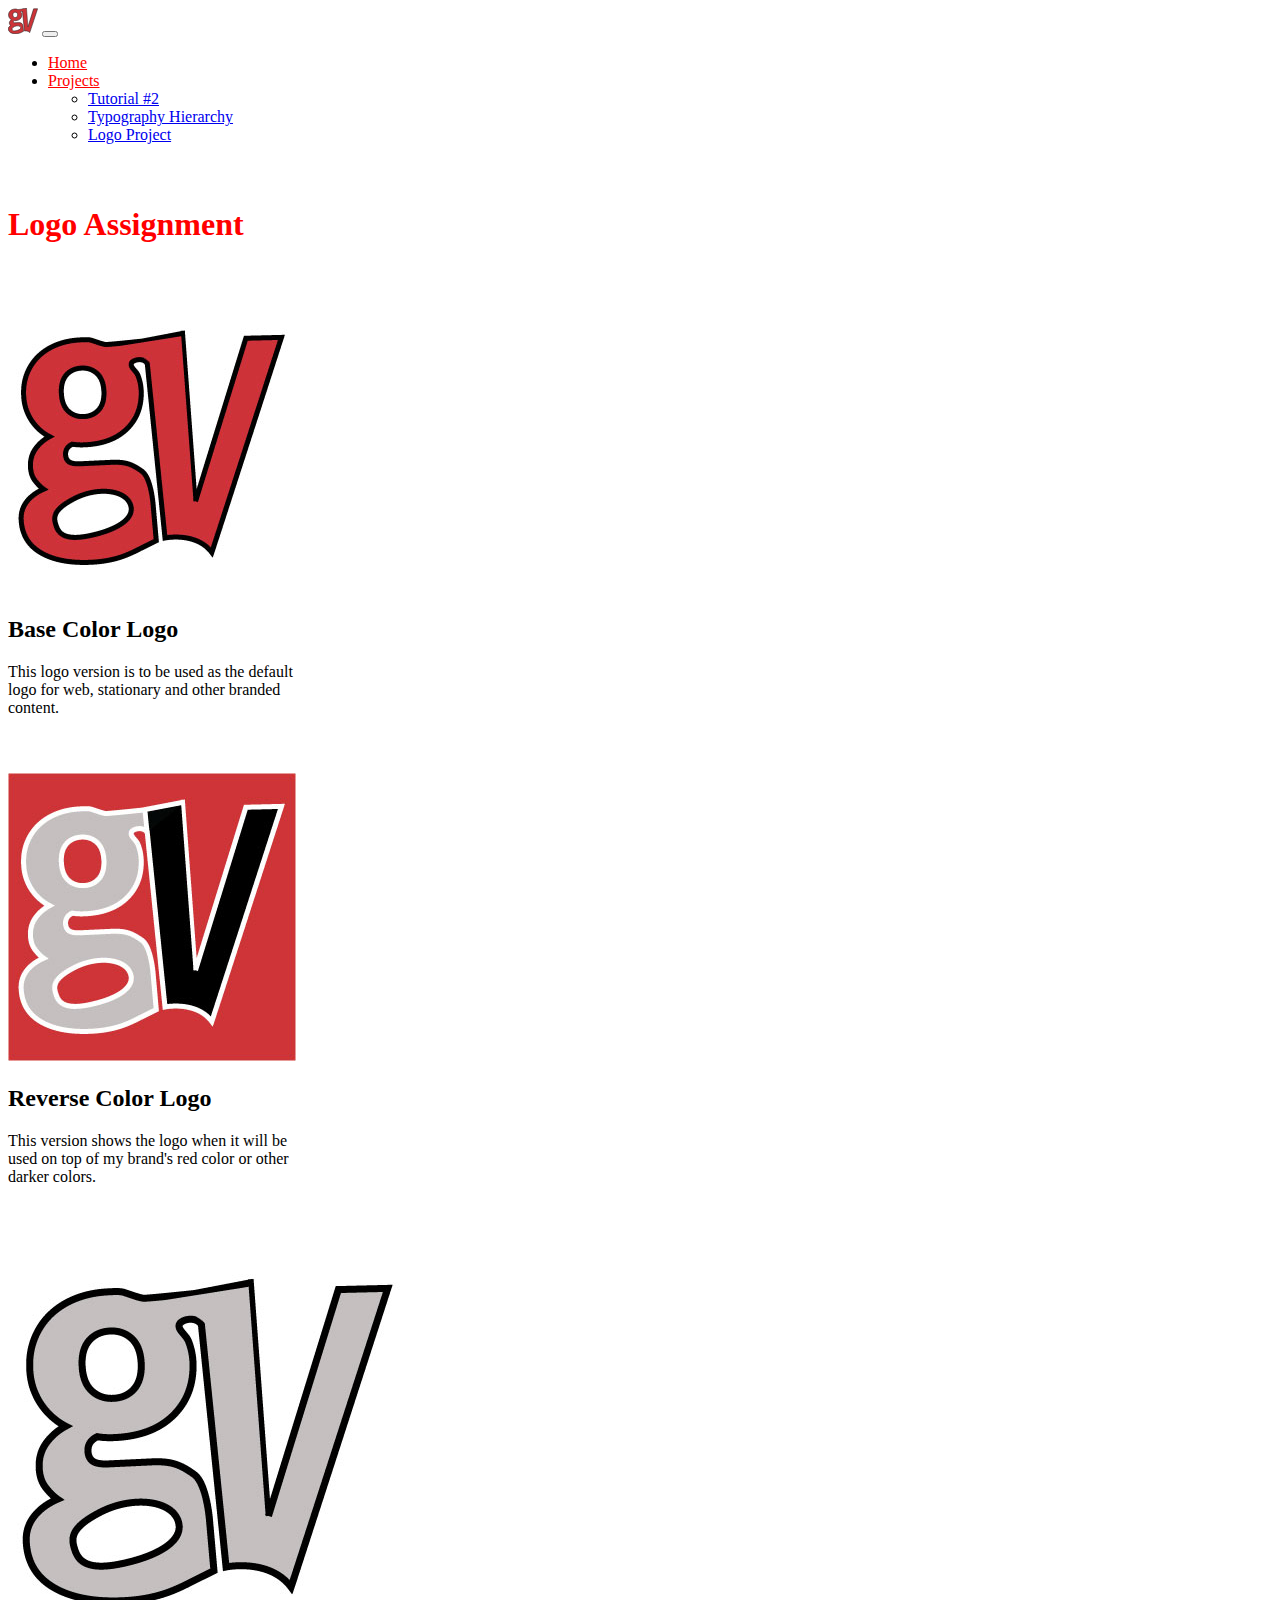
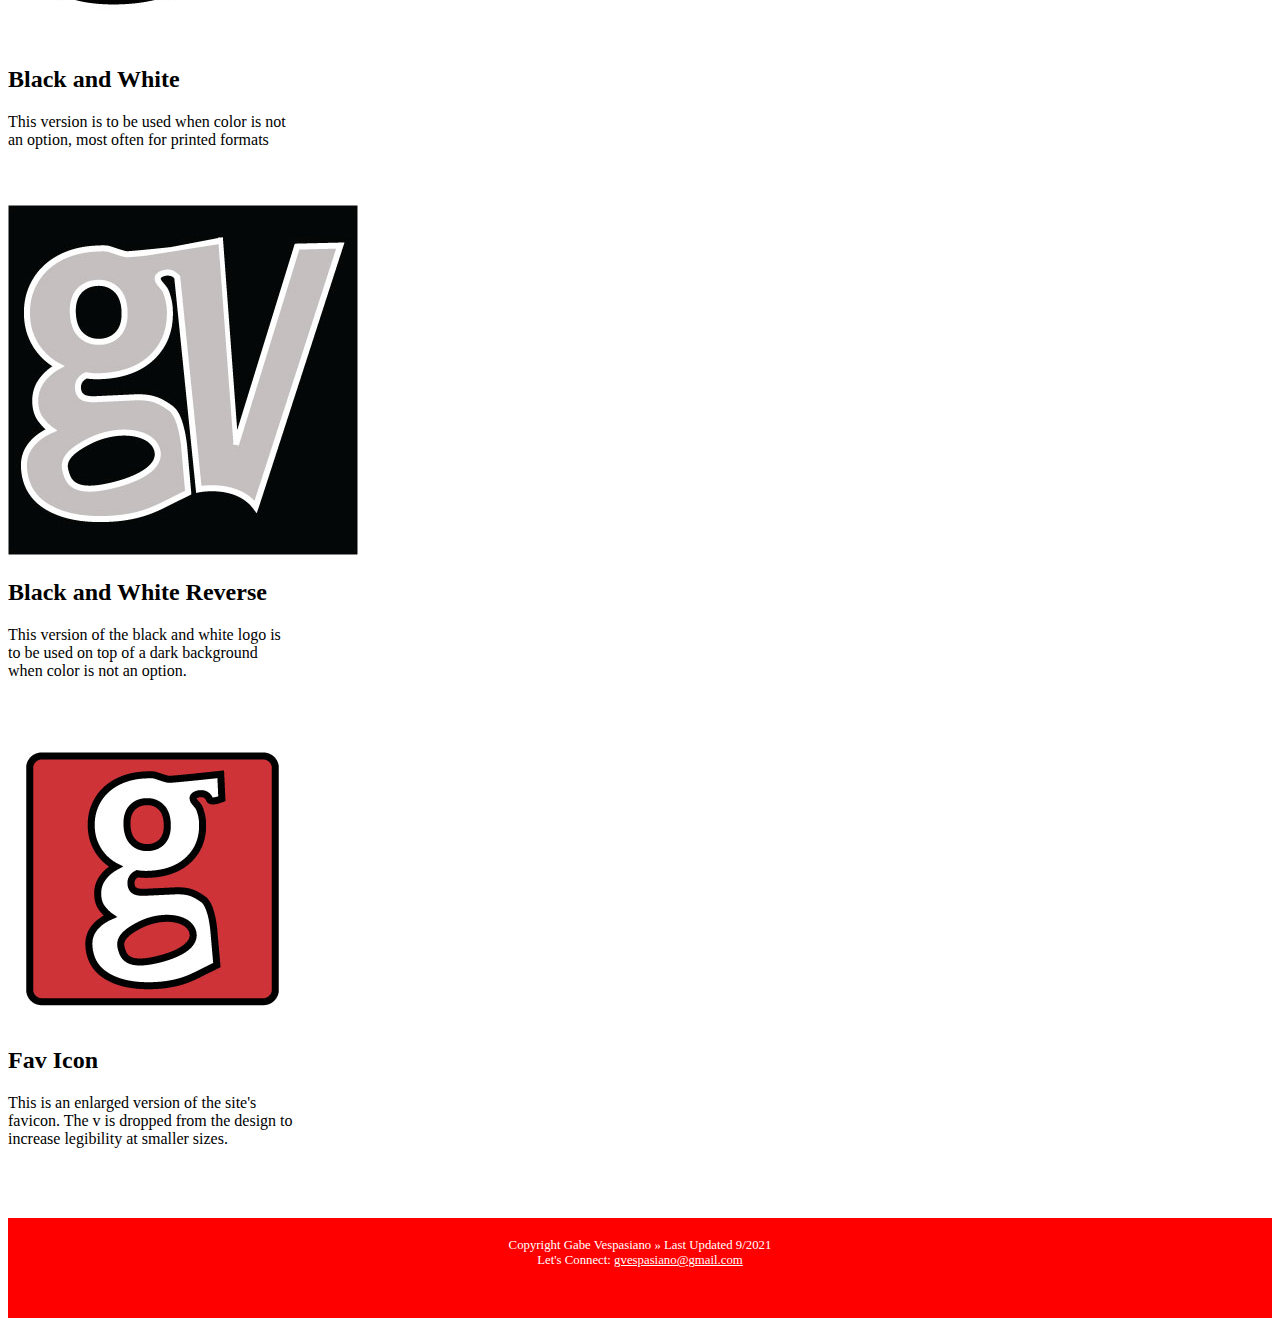
==== projects/logopage.html @ 0af74489 "Logo Project Commit" ====
<!doctype html>
<html lang="en">
  <head>
    <link rel="icon" href="../imgs/FavIcon.ico" type="image/x-icon">
    <!-- Required meta tags -->
    <meta charset="utf-8">
    <meta name="viewport" content="width=device-width, initial-scale=1">

    <!-- Bootstrap CSS -->
    <link href="https://cdn.jsdelivr.net/npm/bootstrap@5.0.2/dist/css/bootstrap.min.css" rel="stylesheet" integrity="sha384-EVSTQN3/azprG1Anm3QDgpJLIm9Nao0Yz1ztcQTwFspd3yD65VohhpuuCOmLASjC" crossorigin="anonymous">
	<link rel="stylesheet" href="../css/gvcss1.css">

    <title>Logo Assignment</title>


  </head>
  <body>
	  	  <!--Navigation-->
<nav class="navbar navbar-expand-lg navbar-dark bg-dark sticky-top">
  <div class="container-fluid">
    <a padding-left="20px" class="navbar-brand" href="../index.html"><img  width="30px" src="../imgs/Logo1.svg"></a>
    <button class="navbar-toggler" type="button" data-bs-toggle="collapse" data-bs-target="#navbarNavDropdown" aria-controls="navbarNavDropdown" aria-expanded="false" aria-label="Toggle navigation">
      <span class="navbar-toggler-icon"></span>
    </button>
    <div class="collapse navbar-collapse" id="navbarNavDropdown">
      <ul class="navbar-nav">
        <li class="nav-item">
          <a class="nav-link" href="../index.html">Home</a>
        </li>
        <li class="nav-item dropdown aria-current=page">
          <a class="nav-link active dropdown-toggle" href="#" id="navbarDropdownMenuLink" role="button" data-bs-toggle="dropdown" aria-expanded="false">
           Projects
          </a>
          <ul class="dropdown-menu" aria-labelledby="navbarDropdownMenuLink">
            <li><a class="dropdown-item" href="../projects/product.html">Tutorial #2</a></li>
            <li><a class="dropdown-item" href="../projects/type.html">Typography Hierarchy</a></li>
            <li><a class="dropdown-item" href="../projects/logopage.html">Logo Project</a></li>
          </ul>
        </li>
      </ul>
    </div>
  </div>
</nav>
<!--END Navigation-->

<div class = "container">
    <div class = "row">
        <h1 style="padding-top:40px;">Logo Assignment</h1>
        
        <div class="col-sm-4" style="padding-top:40px;">
        <div class="card" style="width: 18rem;">
            <img src="../imgs/logo.jpg" class="card-img-top" alt="Gabe's Logo">
            <div class="card-body">
              <p class="card-text"><h2>Base Color Logo</h2>This logo version is to be used as the default logo for web, stationary and other branded content.</p>
            </div>
          </div>
        </div>

        <div class="col-sm-4" style="padding-top:40px;">
            <div class="card" style="width: 18rem;">
                <img src="../imgs/logo_colorr.jpg" class="card-img-top" alt="Gabe's Logo With New Colors">
                <div class="card-body">
                  <p class="card-text"><h2>Reverse Color Logo</h2>This version shows the logo when it will be used on top of my brand's red color or other darker colors.</p>
                </div>
              </div>
            </div>
  
            <div class="col-sm-4" style="padding-top:40px;">
                <div class="card" style="width: 18rem;">
                    <img src="../imgs/logo-bw.jpg" class="card-img-top" alt="Gabe's Logo in Black and White">
                    <div class="card-body">
                      <p class="card-text"><h2>Black and White</h2>This version is to be used when color is not an option, most often for printed formats</p>
                    </div>
                  </div>
                </div>

                <div class="col-sm-4" style="padding-top:40px;">
                    <div class="card" style="width: 18rem;">
                        <img src="../imgs/logo-bwr.jpg" class="card-img-top" alt="Gabe's Logo in Black and White Reversed">
                        <div class="card-body">
                          <p class="card-text"><h2>Black and White Reverse</h2>This version of the black and white logo is to be used on top of a dark background when color is not an option.</p>
                        </div>
                      </div>
                    </div>

                    <div class="col-sm-4" style="padding-top:40px;">
                        <div class="card" style="width: 18rem;">
                            <img src="../imgs/logo_fav.jpg" class="card-img-top" alt="An enlarged version of the site's favicon. It is a lower case g.">
                            <div class="card-body">
                              <p class="card-text"><h2>Fav Icon</h2>This is an enlarged version of the site's favicon. The v is dropped from the design to increase legibility at smaller sizes.</p>
                            </div>
                          </div>
                        </div>




        </div>
        </div>

    </div>
</div>




<br><br><br>
<!--Footer-->
<footer class="footer">
	Copyright Gabe Vespasiano » Last Updated 9/2021
<br>
	Let's Connect: <a href="#"style = "color:white;">gvespasiano@gmail.com</a>
</footer>


    <!-- Option 1: Bootstrap Bundle with Popper -->
    <script src="https://cdn.jsdelivr.net/npm/bootstrap@5.0.2/dist/js/bootstrap.bundle.min.js" integrity="sha384-MrcW6ZMFYlzcLA8Nl+NtUVF0sA7MsXsP1UyJoMp4YLEuNSfAP+JcXn/tWtIaxVXM" crossorigin="anonymous"></script>

  </body>
</html>
---- css/gvcss1.css ----
@charset "UTF-8";


@import url('https://fonts.googleapis.com/css2?family=Manrope:wght@200;300;400;500;600;700;800&display=swap');
@import url('https://fonts.googleapis.com/css2?family=Bebas+Neue&family=Manrope:wght@200;300;400;500;600;700;800&family=Roboto&display=swap');
@import url('https://fonts.googleapis.com/css2?family=Asap+Condensed:ital,wght@0,400;0,500;0,600;0,700;1,400;1,500;1,600;1,700&family=Bebas+Neue&family=Manrope:wght@200;300;400;500;600;700;800&family=Roboto&display=swap');
/* CSS Document */


body h1{
	color:red;
	font-weight:bold;
}
.nav-link{
	color:red !important;
}

.navbar-brand{
	color:red !important;
}
body{
	font-family:raleway;
}

.hcustom{

}
.bg-dark{
	background-color:white !important;
}
.c-container{
	padding-right: 0px;
	padding-left: 0px;
}

.c-caption{
	color: #000000;
}

.text-container{
	max-width:1000px;
}

.gvtext {
	padding-top:20px;
}
.footer{
	background-color: red;
	height:80px;
	color:white;
	text-align:center;
	font-size:.8rem;
	padding-top:20px;
}

.small-width{
	max-width:1200px;
}

.card-container{
	padding-bottom: 20px;
}

.card-footer-cy{
	height: 60px;
}

.btn-primary{
	background-color:red;
	color:white;
	border-color:white;
}

.accordion-button:not(.collapsed) {
	color:white;
	background-color:red;
	box-shadow: inset 0 -1px 0 rgba(0,0,0,.125)
}


/* <!--Example One--> */
.manrope {
	font-family: 'manrope', sans-serif;
	font-size: 16px;
}
h1.manrope{
	font-size: 3.052rem;
}
h2.manrope{
	font-size: 2.441rem;
}
h3.manrope{
	font-size: 1.953rem;
}
h4.manrope{
	font-size: 1.563rem;
}
h5.manrope{
	font-size: 1.25rem
}
h1.manrope, h2.manrope, h3.manrope, h4.manrope, h5.manrope  {
	font-weight: 800;
	color: #0A0049;
	line-height: 1.2;
}
p.manrope {
	color:#353535;
	font-weight: 500;
}
a.manrope {
	color: #0038FF;
}
.bold1{
	font-weight: 800 !important;
}
/* <!--END Example One --> */

/* <!--Example Two--> */
.beba {
	font-family: 'Bebas Neue', cursive;
	font-size: 16px;
}
h1.beba, h2.beba, h3.beba, h4.beba, h5.beba  {
	font-size: font-size: 1.802rem;
	font-weight: 800;
	color: black;
	line-height: 1.2;
}
h1.beba{
	font-size: 4.209rem;
}
h2.beba{
	font-size: 3.157rem;
}
h3.beba{
	font-size: 2.369rem;
}
h4.beba{
	font-size: 1.777rem;
}
h5.beba{
	font-size: 1.333rem;
}
.robo {
	color: black;
	font-weight: 400;
	font-family: roboto;
	font-size: 16px;
}
a.robo {
	color: #0038FF;
}
/* <!--END Example Two --> */


/* <!--Example Three --> */
.asap {
	font-family: 'Asap Condensed', sans-serif;
	font-size: 17px;
}

h1.asap, h2.asap, h3.asap, h4.asap, h5.asap  {
	font-size: font-size: 1.802rem;
	font-weight: 800;
	color: #545454;
	line-height: 1.2;
}
h1.asap{
	font-size: 1.802rem;
}
h2.asap{
	font-size: 1.602rem;
}
h3.asap{
	font-size: 1.424rem;
}
h4.asap{
	font-size: 1.266rem;
}
h5.asap{
	font-size: 1.125rem;
}
p.asap {
	color:#000000;
	font-weight: 500;
	font-size: 1rem;
}
a.asap {
	color: #0038FF;
	font-size: 0.889rem;
}
.bold2{
	font-weight: 700 !important;
}
/* <!--END Example Three --> */




code {
	color: grey;
}
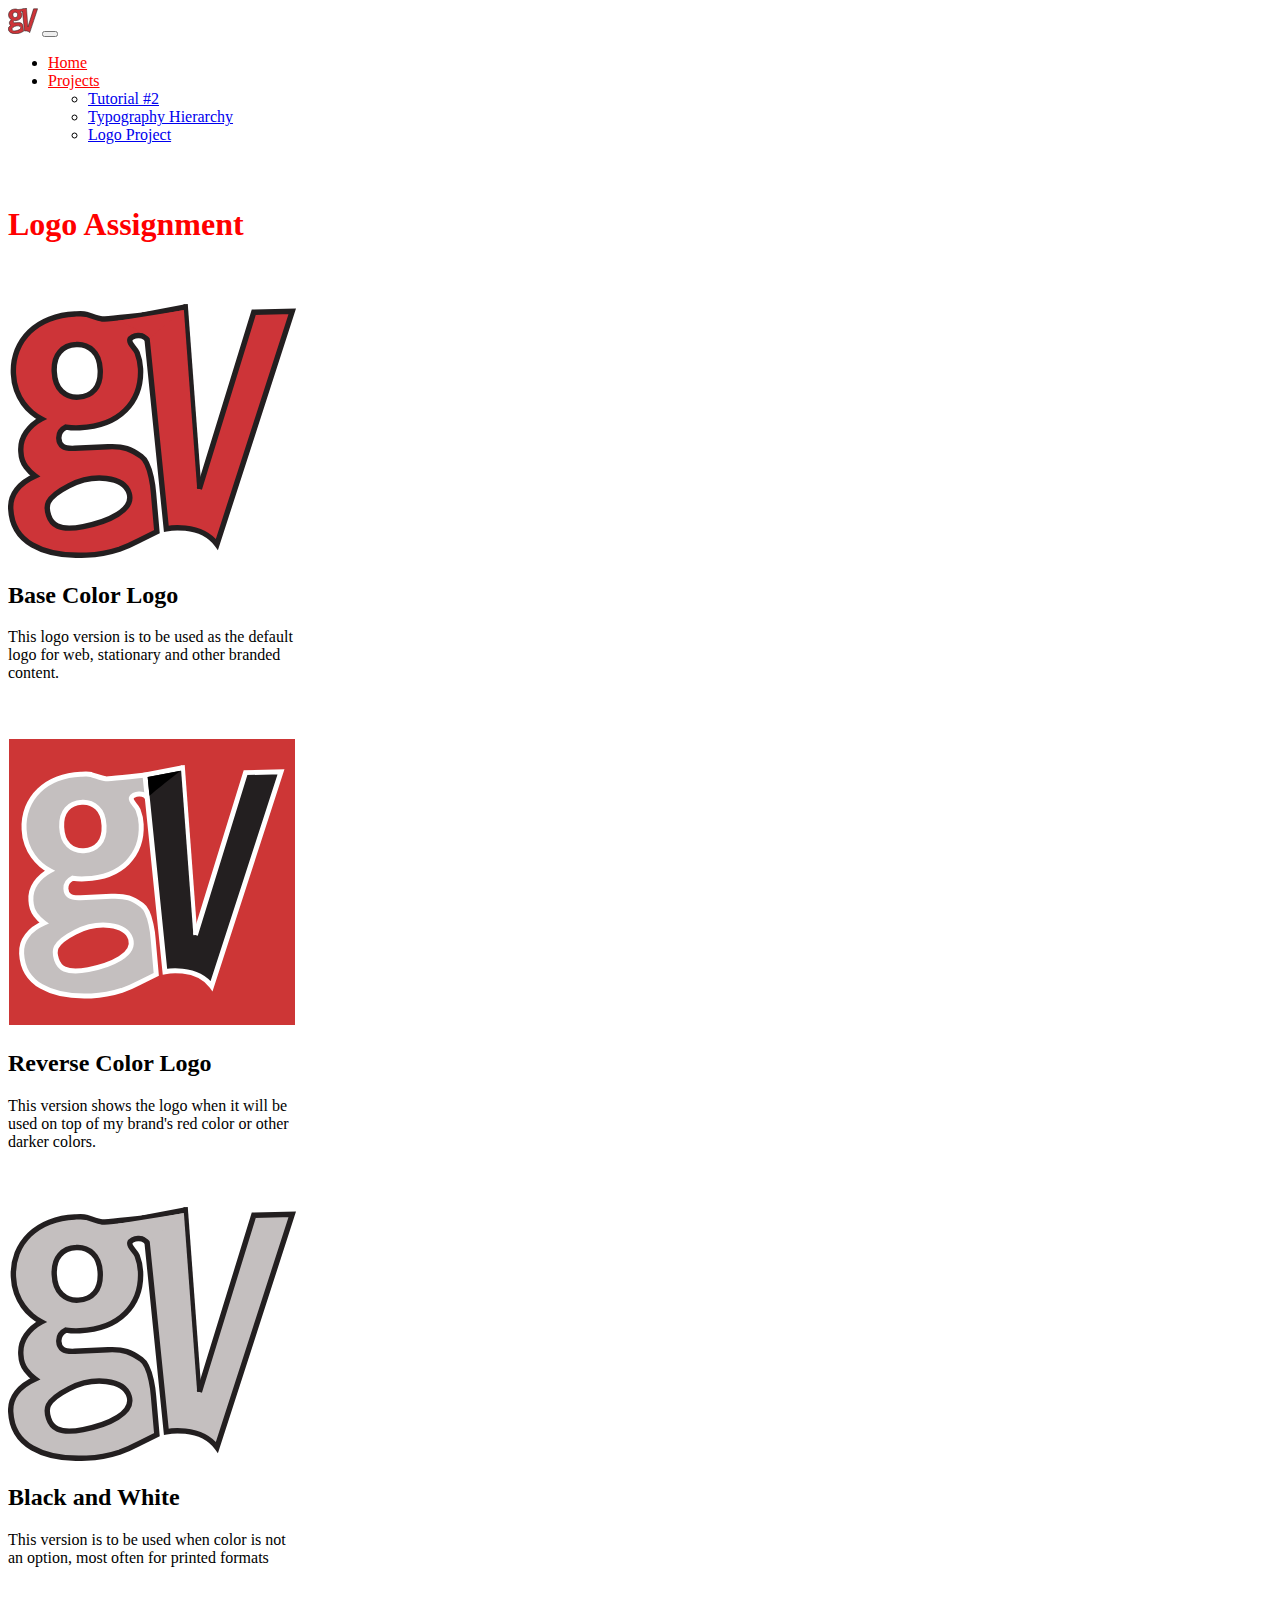
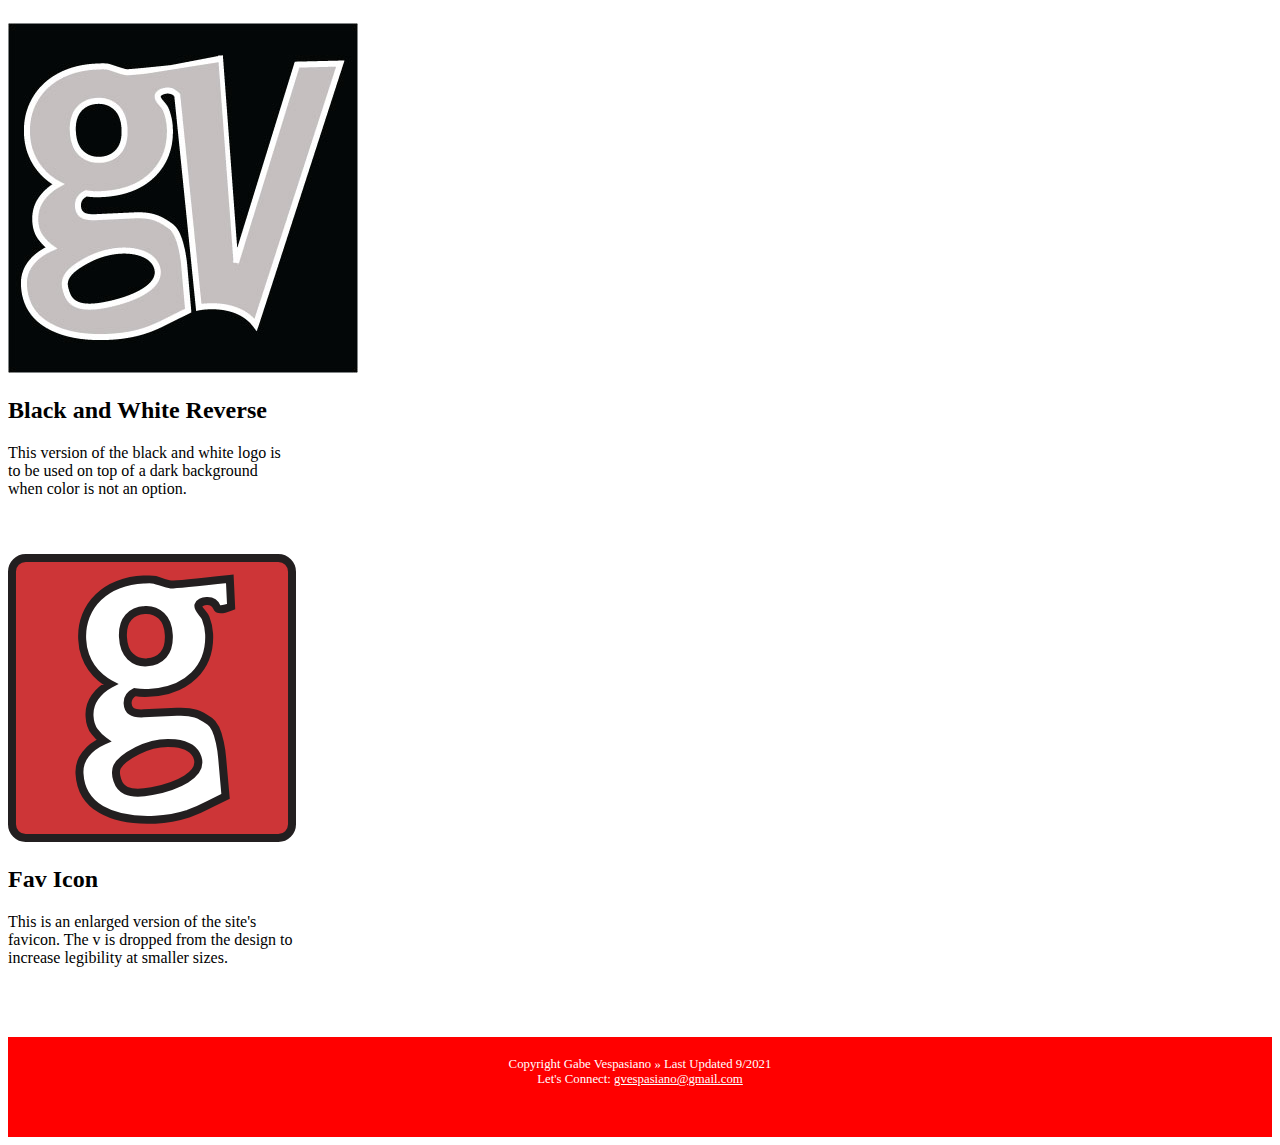
==== commit 9b168c0c: "SVG Changes" ====
--- a/projects/logopage.html
+++ b/projects/logopage.html
@@ -49,7 +49,7 @@
         
         <div class="col-sm-4" style="padding-top:40px;">
         <div class="card" style="width: 18rem;">
-            <img src="../imgs/logo.jpg" class="card-img-top" alt="Gabe's Logo">
+            <img src="../imgs/logo.svg" class="card-img-top" alt="Gabe's Logo">
             <div class="card-body">
               <p class="card-text"><h2>Base Color Logo</h2>This logo version is to be used as the default logo for web, stationary and other branded content.</p>
             </div>
@@ -58,7 +58,7 @@
 
         <div class="col-sm-4" style="padding-top:40px;">
             <div class="card" style="width: 18rem;">
-                <img src="../imgs/logo_colorr.jpg" class="card-img-top" alt="Gabe's Logo With New Colors">
+                <img src="../imgs/logor.svg" class="card-img-top" alt="Gabe's Logo With New Colors">
                 <div class="card-body">
                   <p class="card-text"><h2>Reverse Color Logo</h2>This version shows the logo when it will be used on top of my brand's red color or other darker colors.</p>
                 </div>
@@ -67,7 +67,7 @@
   
             <div class="col-sm-4" style="padding-top:40px;">
                 <div class="card" style="width: 18rem;">
-                    <img src="../imgs/logo-bw.jpg" class="card-img-top" alt="Gabe's Logo in Black and White">
+                    <img src="../imgs/logobw.svg" class="card-img-top" alt="Gabe's Logo in Black and White">
                     <div class="card-body">
                       <p class="card-text"><h2>Black and White</h2>This version is to be used when color is not an option, most often for printed formats</p>
                     </div>
@@ -85,7 +85,7 @@
 
                     <div class="col-sm-4" style="padding-top:40px;">
                         <div class="card" style="width: 18rem;">
-                            <img src="../imgs/logo_fav.jpg" class="card-img-top" alt="An enlarged version of the site's favicon. It is a lower case g.">
+                            <img src="../imgs/faviconc.svg" class="card-img-top" alt="An enlarged version of the site's favicon. It is a lower case g.">
                             <div class="card-body">
                               <p class="card-text"><h2>Fav Icon</h2>This is an enlarged version of the site's favicon. The v is dropped from the design to increase legibility at smaller sizes.</p>
                             </div>
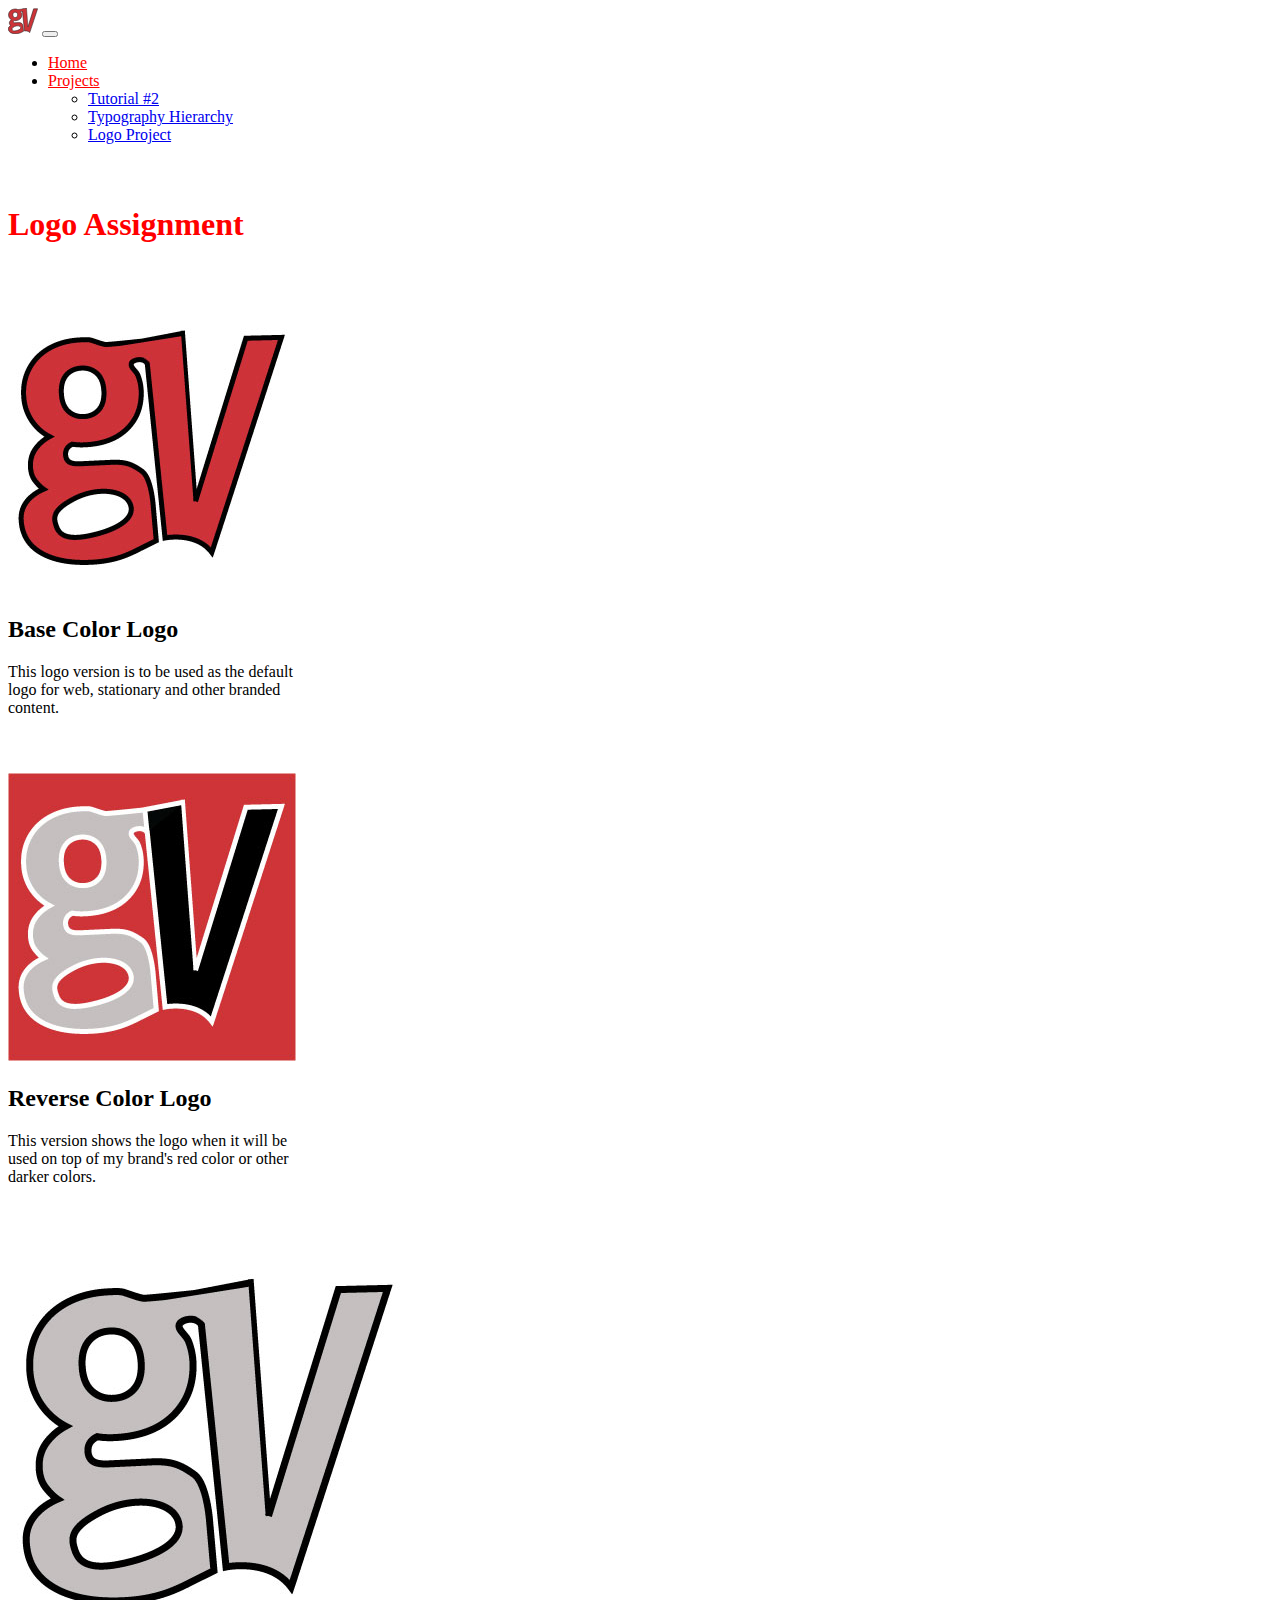
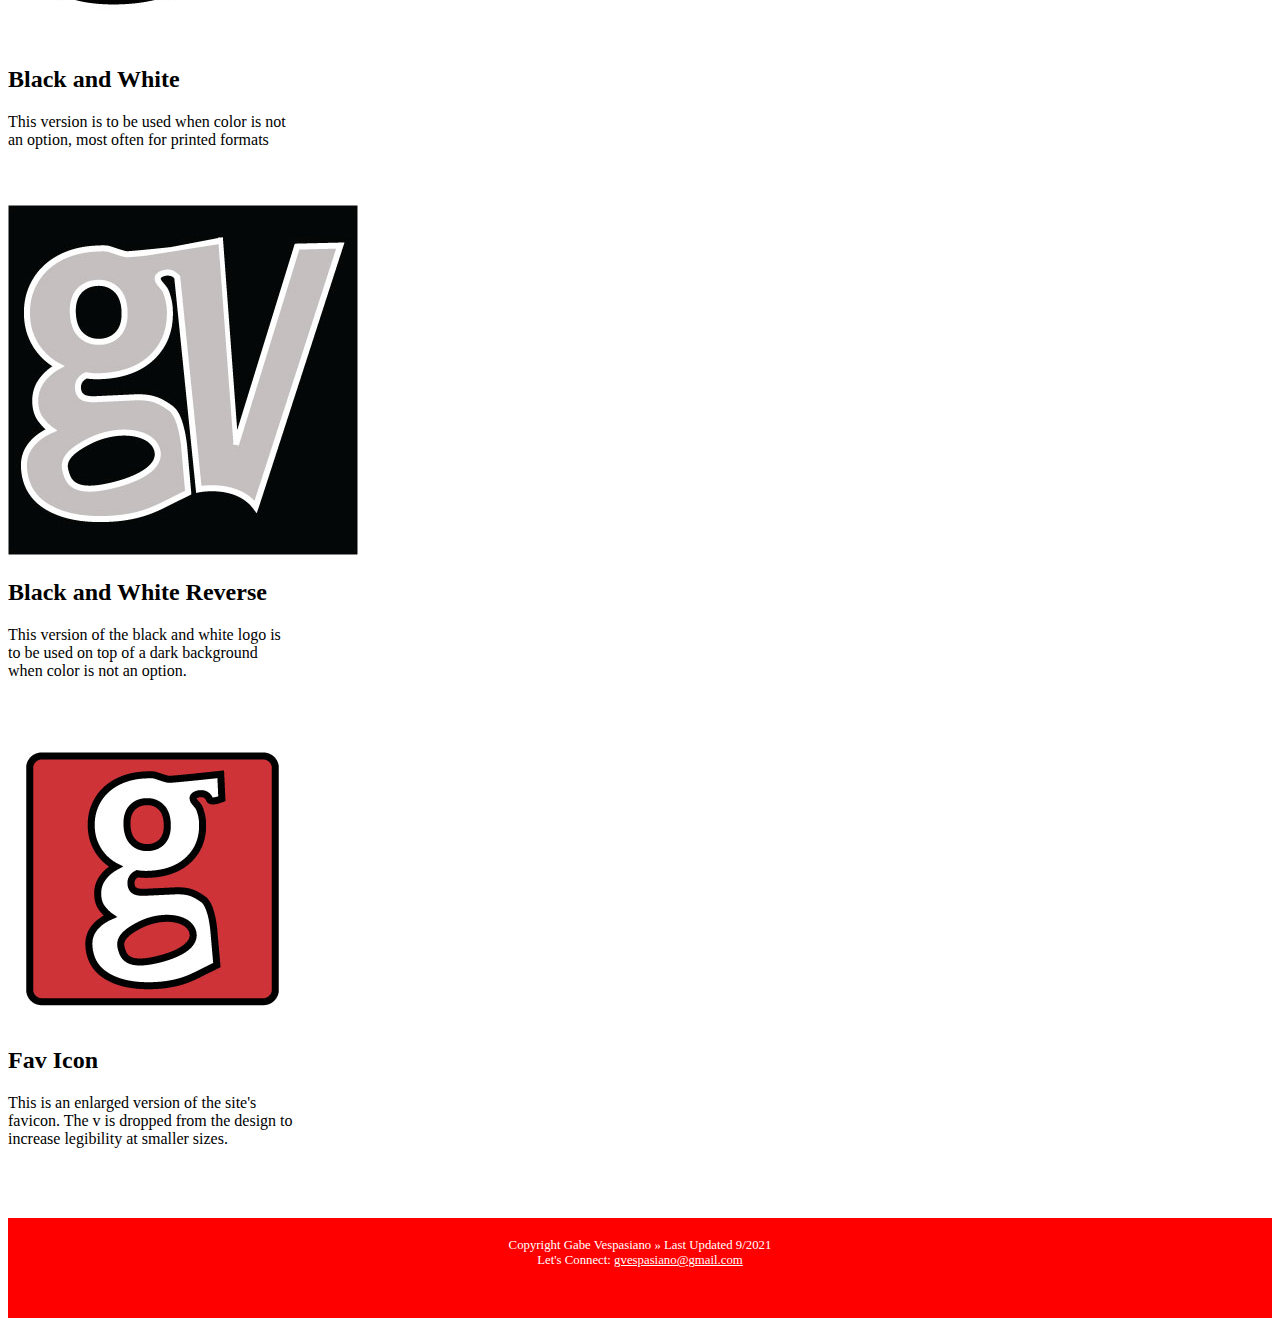
==== commit 0df3635c: "New" ====
--- a/projects/logopage.html
+++ b/projects/logopage.html
@@ -49,7 +49,7 @@
         
         <div class="col-sm-4" style="padding-top:40px;">
         <div class="card" style="width: 18rem;">
-            <img src="../imgs/logo.svg" class="card-img-top" alt="Gabe's Logo">
+            <img src="../imgs/logo.jpg" class="card-img-top" alt="Gabe's Logo">
             <div class="card-body">
               <p class="card-text"><h2>Base Color Logo</h2>This logo version is to be used as the default logo for web, stationary and other branded content.</p>
             </div>
@@ -58,7 +58,7 @@
 
         <div class="col-sm-4" style="padding-top:40px;">
             <div class="card" style="width: 18rem;">
-                <img src="../imgs/logor.svg" class="card-img-top" alt="Gabe's Logo With New Colors">
+                <img src="../imgs/logo_colorr.jpg" class="card-img-top" alt="Gabe's Logo With New Colors">
                 <div class="card-body">
                   <p class="card-text"><h2>Reverse Color Logo</h2>This version shows the logo when it will be used on top of my brand's red color or other darker colors.</p>
                 </div>
@@ -67,7 +67,7 @@
   
             <div class="col-sm-4" style="padding-top:40px;">
                 <div class="card" style="width: 18rem;">
-                    <img src="../imgs/logobw.svg" class="card-img-top" alt="Gabe's Logo in Black and White">
+                    <img src="../imgs/logo-bw.jpg" class="card-img-top" alt="Gabe's Logo in Black and White">
                     <div class="card-body">
                       <p class="card-text"><h2>Black and White</h2>This version is to be used when color is not an option, most often for printed formats</p>
                     </div>
@@ -85,7 +85,7 @@
 
                     <div class="col-sm-4" style="padding-top:40px;">
                         <div class="card" style="width: 18rem;">
-                            <img src="../imgs/faviconc.svg" class="card-img-top" alt="An enlarged version of the site's favicon. It is a lower case g.">
+                            <img src="../imgs/logo_fav.jpg" class="card-img-top" alt="An enlarged version of the site's favicon. It is a lower case g.">
                             <div class="card-body">
                               <p class="card-text"><h2>Fav Icon</h2>This is an enlarged version of the site's favicon. The v is dropped from the design to increase legibility at smaller sizes.</p>
                             </div>
